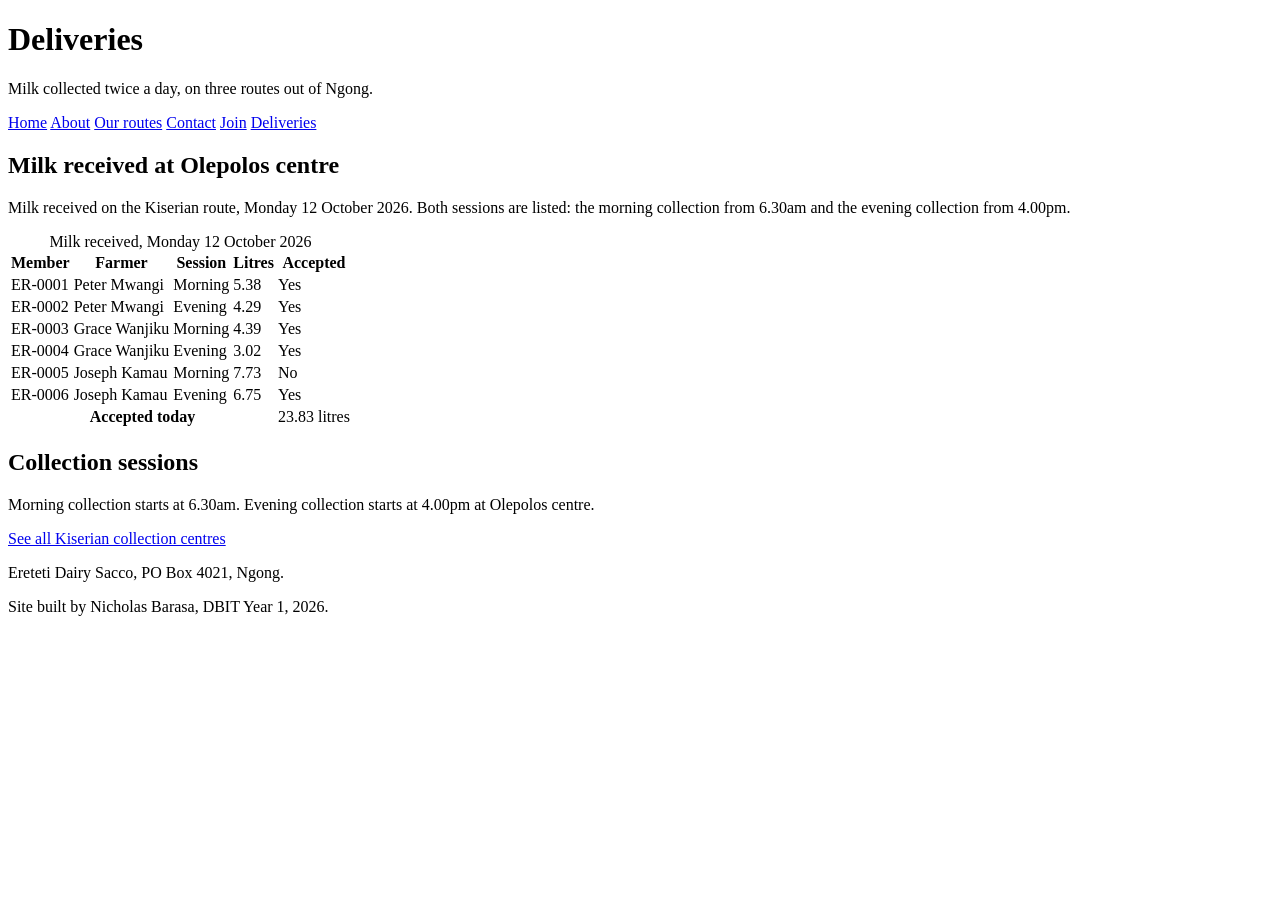
==== deliveries.html @ eeae7eb7 "Add files via upload" ====
<!DOCTYPE html>
<html lang="en">
<head>
    <meta charset="UTF-8">
    <meta name="viewport" content="width=device-width, initial-scale=1.0">
    <title>Deliveries - Ereteti Dairy Sacco</title>
    <link rel="stylesheet" href="CSS/style.css">
</head>
<body>
    <header class="site-header">
        <div class="brand">
            <h1>Deliveries</h1>
            <p>Milk collected twice a day, on three routes out of Ngong.</p>
        </div>
    </header>
    <nav aria-label="Main navigation">
        <a href="index.html">Home</a>
        <a href="about.html">About</a>
        <a href="routes.html">Our routes</a>
        <a href="contact.html">Contact</a>
        <a href="register.html">Join</a>
        <a href="deliveries.html" aria-current="page">Deliveries</a>
    </nav>
    <div class="page-content">
    <main>
        <h2>Milk received at Olepolos centre</h2>
        <p>Milk received on the Kiserian route, Monday 12 October 2026. Both sessions are listed: the morning collection from 6.30am and the evening collection from 4.00pm.</p>
        <section class="table-scroll" tabindex="0" aria-label="Milk deliveries table">
            <table>
                <caption>Milk received, Monday 12 October 2026</caption>
                <thead>
                    <tr>
                        <th scope="col">Member</th>
                        <th scope="col">Farmer</th>
                        <th scope="col">Session</th>
                        <th scope="col">Litres</th>
                        <th scope="col">Accepted</th>
                    </tr>
                </thead>
                <tbody>
                    <tr>
                        <td>ER-0001</td><td>Peter Mwangi</td><td>Morning</td><td>5.38</td><td>Yes</td>
                    </tr>
                    <tr>
                        <td>ER-0002</td><td>Peter Mwangi</td><td>Evening</td><td>4.29</td><td>Yes</td>
                    </tr>
                    <tr>
                        <td>ER-0003</td><td>Grace Wanjiku</td><td>Morning</td><td>4.39</td><td>Yes</td>
                    </tr>
                    <tr>
                        <td>ER-0004</td><td>Grace Wanjiku</td><td>Evening</td><td>3.02</td><td>Yes</td>
                    </tr>
                    <tr>
                        <td>ER-0005</td><td>Joseph Kamau</td><td>Morning</td><td>7.73</td><td>No</td>
                    </tr>
                    <tr>
                        <td>ER-0006</td><td>Joseph Kamau</td><td>Evening</td><td>6.75</td><td>Yes</td>
                    </tr>
                </tbody>
                <tfoot>
                    <tr>
                        <th colspan="4" scope="row">Accepted today</th>
                        <td>23.83 litres</td>
                    </tr>
                </tfoot>
            </table>
        </section>
    </main>
    <aside>
        <h2>Collection sessions</h2>
        <p>Morning collection starts at 6.30am. Evening collection starts at 4.00pm at Olepolos centre.</p>
        <p><a href="routes.html#kiserian">See all Kiserian collection centres</a></p>
    </aside>
    </div>
    <footer class="site-footer">
        <p>Ereteti Dairy Sacco, PO Box 4021, Ngong.</p>
        <p>Site built by Nicholas Barasa, DBIT Year 1, 2026.</p>
    </footer>
</body>
</html>
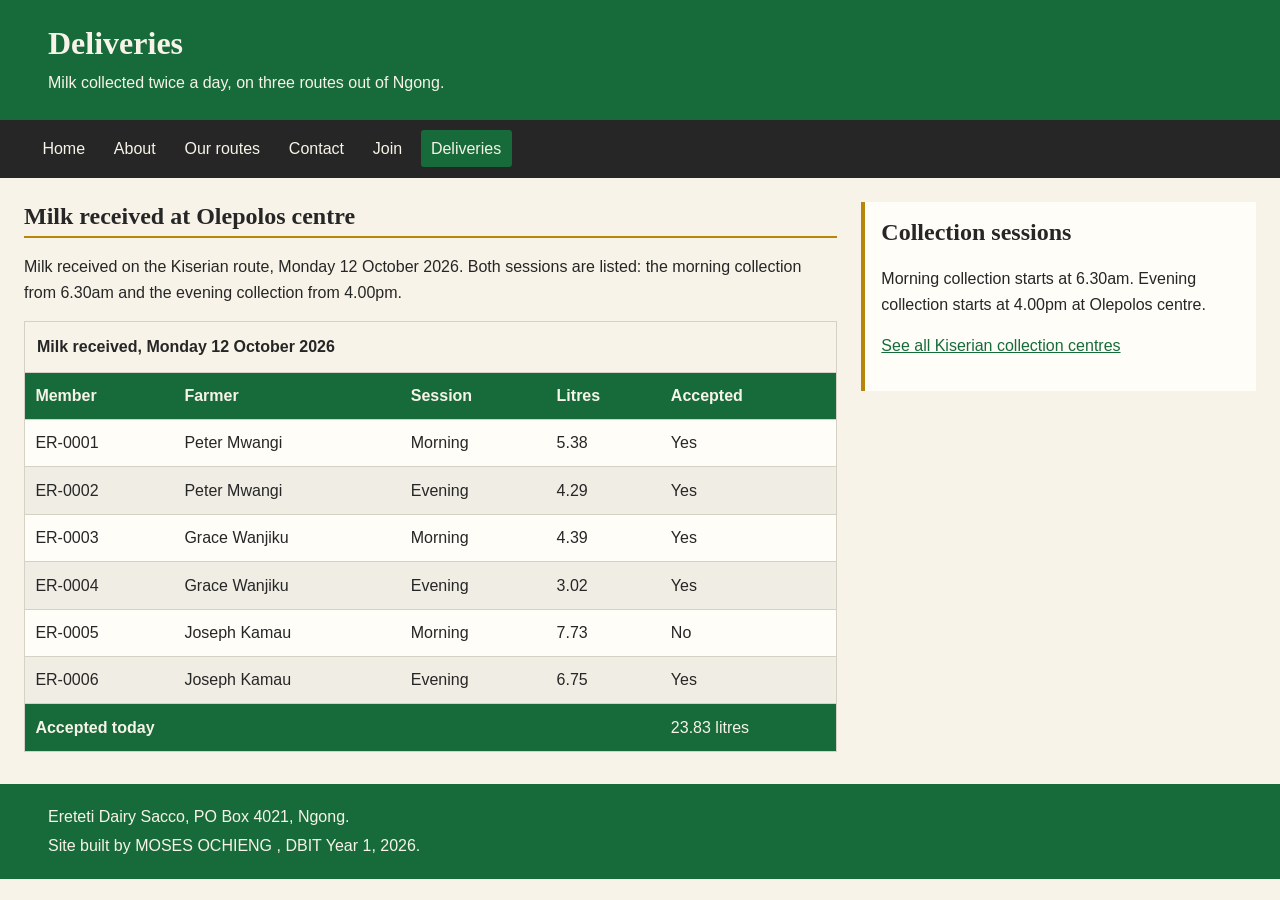
==== commit 0e47ee24: "Updated files" ====
--- a/deliveries.html
+++ b/deliveries.html
@@ -74,7 +74,7 @@
     </div>
     <footer class="site-footer">
         <p>Ereteti Dairy Sacco, PO Box 4021, Ngong.</p>
-        <p>Site built by Nicholas Barasa, DBIT Year 1, 2026.</p>
+        <p>Site built by MOSES OCHIENG , DBIT Year 1, 2026.</p>
     </footer>
 </body>
 </html>
--- a/CSS/style.css
+++ b/CSS/style.css
@@ -0,0 +1,305 @@
+/* House style — main #176B3A, ground #F7F3E8, ink #262626, accent #B8860B;
+   headings: Georgia, serif; body: Arial, sans-serif. */
+
+:root {
+  --main: #176b3a;
+  --ground: #f7f3e8;
+  --ink: #262626;
+  --accent: #b8860b;
+  --heading-font: Georgia, serif;
+  --body-font: Arial, sans-serif;
+}
+
+* {
+  box-sizing: border-box;
+}
+
+body {
+  width: min(100%, 80rem);
+  min-height: 100vh;
+  margin: 0 auto;
+  background: var(--ground);
+  color: var(--ink);
+  font-family: var(--body-font);
+  line-height: 1.6;
+}
+
+.site-header {
+  min-width: 0;
+}
+
+.brand {
+  padding: 1.5rem clamp(1rem, 4vw, 3rem);
+  background: var(--main);
+  color: var(--ground);
+}
+
+h1,
+h2,
+h3 {
+  font-family: var(--heading-font);
+  line-height: 1.2;
+}
+
+h1 {
+  margin: 0 0 0.5rem;
+}
+
+.brand p {
+  margin: 0;
+}
+
+nav {
+  position: sticky;
+  top: 0;
+  z-index: 10;
+  display: flex;
+  flex-wrap: wrap;
+  gap: 0.25rem 0.5rem;
+  padding: 0.65rem clamp(0.5rem, 3vw, 2rem);
+  background: var(--ink);
+}
+
+.page-content {
+  display: grid;
+  grid-template-areas: "content sidebar";
+  grid-template-columns: minmax(0, 2fr) minmax(15rem, 1fr);
+  gap: 0 1.5rem;
+}
+
+nav a {
+  display: block;
+  padding: 0.35rem 0.65rem;
+  border-radius: 0.2rem;
+  color: var(--ground);
+  text-decoration: none;
+}
+
+nav a:hover,
+nav a:focus-visible,
+nav a[aria-current="page"] {
+  background: var(--main);
+  color: var(--ground);
+}
+
+main {
+  grid-area: content;
+  min-width: 0;
+  padding: 1.5rem 0 2rem 1.5rem;
+}
+
+main h2 {
+  margin: 0 0 0.8rem;
+  border-bottom: 2px solid var(--accent);
+  padding-bottom: 0.35rem;
+}
+
+main h2:not(:first-child) {
+  margin-top: 1.75rem;
+}
+
+aside {
+  grid-area: sidebar;
+  align-self: start;
+  min-width: 0;
+  margin: 1.5rem 1.5rem 1.5rem 0;
+  border-left: 4px solid var(--accent);
+  padding: 1rem;
+  background: #fffdf8;
+}
+
+aside h2 {
+  margin-top: 0;
+}
+
+a {
+  color: var(--main);
+}
+
+.cards {
+  display: flex;
+  flex-wrap: wrap;
+  gap: 1rem;
+  margin: 1rem 0;
+  padding: 0;
+  list-style: none;
+}
+
+.card {
+  flex: 1 1 12rem;
+  min-width: 0;
+  border-top: 4px solid var(--accent);
+  padding: 1rem;
+  background: #fffdf8;
+}
+
+.card a {
+  font-weight: bold;
+}
+
+.route-card h3 {
+  margin-top: 0;
+  color: var(--main);
+}
+
+.route-card ul {
+  padding-left: 1.25rem;
+}
+
+.image-cards img {
+  flex: 1 1 16rem;
+  width: 100%;
+  max-width: 100%;
+  height: auto;
+  object-fit: cover;
+}
+
+main > img {
+  display: block;
+  max-width: 100%;
+  height: auto;
+}
+
+blockquote {
+  margin: 1.5rem 0;
+  border-left: 4px solid var(--accent);
+  padding: 0.5rem 1rem;
+  background: #fffdf8;
+}
+
+blockquote p {
+  margin-top: 0;
+}
+
+.table-scroll {
+  max-width: 100%;
+  overflow-x: auto;
+  border: 1px solid #d6d1c5;
+}
+
+.table-scroll:focus-visible {
+  outline: 3px solid var(--accent);
+  outline-offset: 2px;
+}
+
+table {
+  width: 100%;
+  min-width: 38rem;
+  border-collapse: collapse;
+  background: #fffdf8;
+  text-align: left;
+}
+
+caption {
+  padding: 0.75rem;
+  font-weight: bold;
+  text-align: left;
+}
+
+th,
+td {
+  border-top: 1px solid #d6d1c5;
+  padding: 0.65rem;
+}
+
+thead,
+tfoot {
+  background: var(--main);
+  color: var(--ground);
+}
+
+tbody tr:nth-child(even) {
+  background: #f0ede4;
+}
+
+form {
+  max-width: 38rem;
+}
+
+fieldset {
+  display: grid;
+  grid-template-columns: minmax(0, 1fr);
+  gap: 0.4rem;
+  margin: 1rem 0;
+  border: 1px solid #aaa393;
+  padding: 1rem;
+}
+
+legend {
+  padding: 0 0.35rem;
+  font-weight: bold;
+}
+
+input,
+select,
+button {
+  max-width: 100%;
+  min-height: 2.5rem;
+  border: 1px solid #777;
+  border-radius: 0.2rem;
+  padding: 0.45rem 0.6rem;
+  font: inherit;
+}
+
+input[type="checkbox"] {
+  min-height: auto;
+}
+
+.checkbox-label {
+  display: flex;
+  align-items: center;
+  gap: 0.6rem;
+  margin: 1rem 0;
+}
+
+button {
+  border-color: var(--main);
+  background: var(--main);
+  color: var(--ground);
+  cursor: pointer;
+}
+
+.contact-list {
+  padding-left: 1.25rem;
+}
+
+.site-footer {
+  padding: 1rem clamp(1rem, 4vw, 3rem);
+  background: var(--main);
+  color: var(--ground);
+}
+
+.site-footer p {
+  margin: 0.25rem 0;
+}
+
+@media (max-width: 700px) {
+  .page-content {
+    grid-template-areas:
+      "content"
+      "sidebar";
+    grid-template-columns: minmax(0, 1fr);
+    gap: 0;
+  }
+
+  nav {
+    gap: 0.25rem;
+    padding: 0.5rem;
+  }
+
+  nav a {
+    padding: 0.35rem 0.5rem;
+  }
+
+  main {
+    padding: 1.25rem 1rem;
+  }
+
+  aside {
+    margin: 0 1rem 1.25rem;
+  }
+
+  .card {
+    flex-basis: 100%;
+  }
+}
